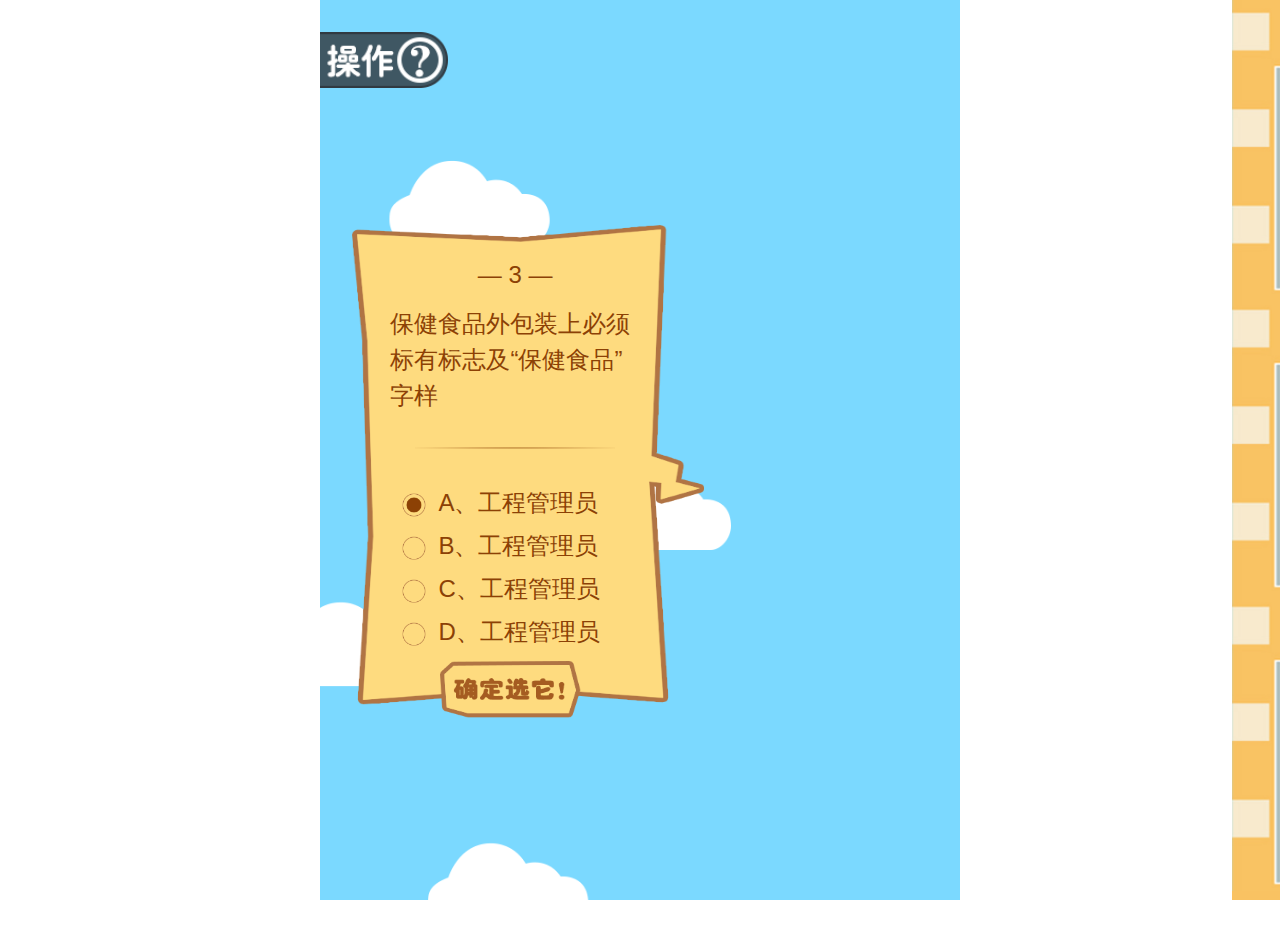
==== question.html @ cba48b80 "法定机构知多啲" ====
<!DOCTYPE html>
<html>
<head>
	<meta charset="utf-8">
	<meta name="viewport" content="width=device-width,initial-scale=1.0,user-scalable=no">
	<title></title>
	<link rel="stylesheet" type="text/css" href="css/format.css">
	<link rel="stylesheet" type="text/css" href="css/question.css">
	<script type="text/javascript" src="js/jquery1.8.3.js"></script>
	<script type="text/javascript" src="js/question.js"></script>
	<script type="text/javascript" src="js/makefontsize.js"></script>
</head>
<body>
	<div class="container">
		<!-- 楼层 -->
		<div class="floor fr">
			<div class="floor_num">
				<div class="num"><span>3F</span></div>
			</div>
			<div class="floor_num">
				<div class="num"><span>2F</span></div>
				<div class="animate">
					<img src="img/animate.gif">
				</div>
			</div>
			<div class="floor_num">
				<div class="num"><span>1F</span></div>
			</div>
		</div>
		<!-- 问题文本框 -->
		<div class="question_block">
			<div class="que_num">
				<p>— <span>3</span> —</p>
			</div>
			<div class="question">
				<p>保健食品外包装上必须标有标志及“保健食品”字样</p>
			</div>
			<div class="solid"></div>
			<form>
				<label for="ans1" class="active"><input type="radio" name="quest1" value="A" id="ans1" checked="checked">A、工程管理员</label>
				<label for="ans2"><input type="radio" name="quest1" value="B" id="ans2">B、工程管理员</label>
				<label for="ans3"><input type="radio" name="quest1" value="C" id="ans3">C、工程管理员</label>
				<label for="ans4"><input type="radio" name="quest1" value="D" id="ans4">D、工程管理员</label>
			</form>
			<button class="submit"></button>
		</div>
		<!-- 云 -->
		<div class="cloud">
			<img src="img/cloud.png">
		</div>
		<!-- 信息栏 -->
		<div class="msg">
			<a href="#"><img src="img/msg.png"></a>
		</div>
		<!-- 答错后显示模拟框 -->
		<div class="fail hid">
			<div class="background"><img src="img/wrong.png"></div>
		</div>
	</div>
</body>
</html>
---- css/format.css ----
/* 
    ���������Ĭ����ʽ 
*/
*{margin:0px;padding:0px;}
body{font-size:12px;font-family:'Microsoft YaHei',Arial,sans-serif;}
img{border:none;}
input,
select,
textarea,
button{outline: none;border:none;}
button:hover{cursor:pointer;}
textarea{resize:none;}
a{text-decoration:none;color:#000000;}/* ������ɫ */
a:hover{color:#f00;}/* ������ɫ */
li{list-style-type:none;}
i{font-style:normal;-webkit-user-select: none;}
.fl{float:left;}
.fr{float:right;}
.hid {display: none !important;}
.clear{clear:both;}
.clearfix:after{content: "";display: table;clear: both;}

/* ���ִ�� */
.container{width: 1200px;margin:auto;}
.section1,.section2,.section3,.section4,.section5,.section6,.section7{margin-top: 30px;}


.fontnormal{font-weight: normal;}
.font8{ font-size:8px;}
.font10{ font-size:10px;}
.font12{font-size:12px;}
.font13{font-size:13px;}
.font14{font-size:14px;}
.font16{font-size:16px;}
.font18{font-size:18px;}
.font20{font-size:20px;}

.marginTop10{margin-top:10px;}
.marginTop20{margin-top:20px;}
.marginTop30{margin-top:30px;}
.marginBottom10{margin-bottom:10px;}
.marginBottom20{margin-bottom:20px;}
.marginBottom30{margin-bottom:30px;}
.marginLeft10{margin-left:10px;}
.marginLeft20{margin-left:20px;}
.marginLeft30{margin-left:30px;}
.marginRight10{margin-right:10px;}
.marginRight20{margin-right:20px;}
.marginRight30{margin-right:30px;}

.paddingTop10{padding-top:10px;}
.paddingTop20{padding-top:20px;}
.paddingBottom10{padding-bottom:10px;}
.paddingBottom20{padding-bottom:20px;}
.paddingLeft10{padding-left:10px;}
.paddingLeft20{padding-left:20px;}
.paddingRight10{padding-right:10px;}
.paddingRight20{padding-right:20px;}


/* -- ���� -- */

.fontArial{font-family:Arial, Helvetica, sans-serif}
.bold{font-weight:bold;}

/* color */

.red{color:#f00;}
.redDeep{color:#400000;}
.purple{color:#9932cd;}
.magenta{color:#f0f;}
.blue{color:#00f;}
.blue0{color:#007acb;}
.orange{color:#f60;}
.green{color:#0f0;}
.yellow{color:#ff0;}
.white{color:#fff;}
.black{color:#000;}
.gray3{color:#333;}
.gray4{color:#4e4e4e;}
.gray6{color:#666;}
.gray7{color:#727272;}
.gray9{color:#999;}
.grayC{color:#ccc;}

/* text */

.textAlignLeft{text-align:left;}
.textAlignRight{text-align:right;}
.textAlignCenter{text-align:center;}
.valignMiddle{vertical-align:middle;}

/* link color */

a.a_red{color:#f00;}
a.a_red:hover{color:#f00;}
a.a_purple{color:#90f;}
a.a_purple:hover{color:#90f;}
a.a_magenta{color:#f0f;}
a.a_magenta:hover{color:#f0f;}
a.a_blue{color:#00f;}
a.a_blue:hover{color:#00f;}
a.a_blue0{color:#007acb;}
a.a_blue0:hover{color:#007acb;}
a.a_orange{color:#f60;}
a.a_orange:hover{color:#f60;}
a.a_orange0{color:#f0870c;}
a.a_orange0:hover{color:#f0870c;}
a.a_green{color:#0f0}
a.a_green:hover{color:#0f0;}
a.a_yellow{color:#ff0;}
a.a_yellow:hover{color:#ff0;}
a.a_white{color:#fff;}
a.a_white:hover{color:#fff;}
a.a_black{color:#000;}
a.a_black:hover{color:#000;}
a.a_gray3{color:#333;}
a.a_gray3:hover{color:#333;}
a.a_gray4{color:#4e4e4e;}
a.a_gray4:hover{color:#4e4e4e;}
a.a_gray6{color:#666;}
a.a_gray6:hover{color:#666;}
a.a_gray9{color:#999;}
a.a_gray9:hover{color:#999;}

/* color */

.c757575{color:#757575;}

/*��ҳ��ʽ*/

.art_pagelist{line-height:30px; width:590px; text-align:center; padding:12px 0 12px 16px;}
.art_pagelist li{ display:inline; line-height:17px; margin-right:10px; font-family:"Tahoma"; font-size:14px;}
.art_pagelist li a{ border-bottom:1px solid #EEE; color:#666; padding:2px 4px;}
.art_pagelist li a:hover{ border-bottom:2px solid #FF6633; color:#FF6633;}
.art_pagelist li a.nohover{ border-bottom:1px solid #EEE; color:#666;}
.art_pagelist li.thisclass a{ border-bottom:2px solid #b60000; color:#b60000; font-weight:bold; padding:2px 4px 1px;}
---- css/question.css ----
html{background-color: #fff}
body{
	position: relative;
	background-color:#7bd9ff;
	height: 100vh;
	z-index: -10000;
	overflow: hidden;
}
/* 楼层 */
.floor{
	position: relative;
	height: 100vh;
	width: 4.5rem;
	background-color: #f9c262;
}
.floor_num{
	position: relative;
	background-image: url('../img/top.jpg');
	background-repeat: no-repeat;
	background-size: 100% 100%;
	width: 100%;
	height: 33%;
}
.floor_num .num{
	color:#e0a577;
	position: absolute;
	width: 1rem;
	text-align: center;
	top:35%;
	left:33%;
}
.floor .animate{
	position: absolute;
	left:14%;
	bottom:1.5%;
}
.floor .animate img{
	height: 2rem;
}
/* 问题文本框 */
.question_block {
	box-sizing: border-box;
	padding:0.5rem 1rem 0px 0.6rem;
	color: #8c4105;
	position: absolute;
	top:25%;
	left:5%;
	background-image: url('../img/textframe.png');
	background-repeat: no-repeat;
	background-size: 100% 100%;
	width: 55%;
	z-index: 2;
	padding-bottom:0.8rem;
	line-height: 1.5em;
}
.question_block .que_num{
	text-align: center;
	margin-bottom: 0.2rem;
}
.question_block .solid{
	margin:0.5rem auto 0.5rem auto;
	width: 80%;
	height:3px;
	background-image: url('../img/solid.png');
	background-size: 100%;
}
.question_block label{
	margin-left: 0.5em;
	text-indent:1.5em;
	line-height: 1.8em;
	display: block;
	background-image: url('../img/noactive.png');
	background-size: 1em;
	background-repeat: no-repeat;
	background-position: 0em 0.5em;
}
.question_block label.active{
	background-image: url('../img/active.png');
}
.question_block input{
	display: none;
}
.question_block button {
	display: block;
	width: 40%;
	height: 12%;
	position: absolute;
	bottom: -1em;
	left: 25%;
	background-color: transparent;
	background-image: url('../img/btn.png');
	background-size: 100% 100%;
}
/* 云 */
.cloud {
	position: absolute;
	top:2.5rem;
	left: -1rem;
	z-index: -10;
}
.cloud img{
	height: 12rem;
}
/* 操作按钮 */
.msg {
	padding-top: 0.5rem;
}
.msg img{
	width: 2rem;
}
/* 答错模拟框 */
.fail {
	position: absolute;
	top: 0;
	bottom: 0;
	width: 10rem;
	height: 100vh;
	background-color: rgba(0,0,0,.7);
	z-index: 100000;
}
.fail img{
	width: 8rem;
	height: 10rem;
	margin-left: 1rem;
	position: absolute;
	top:0;
	bottom:0;
	margin-top: auto;
	margin-bottom: auto
}
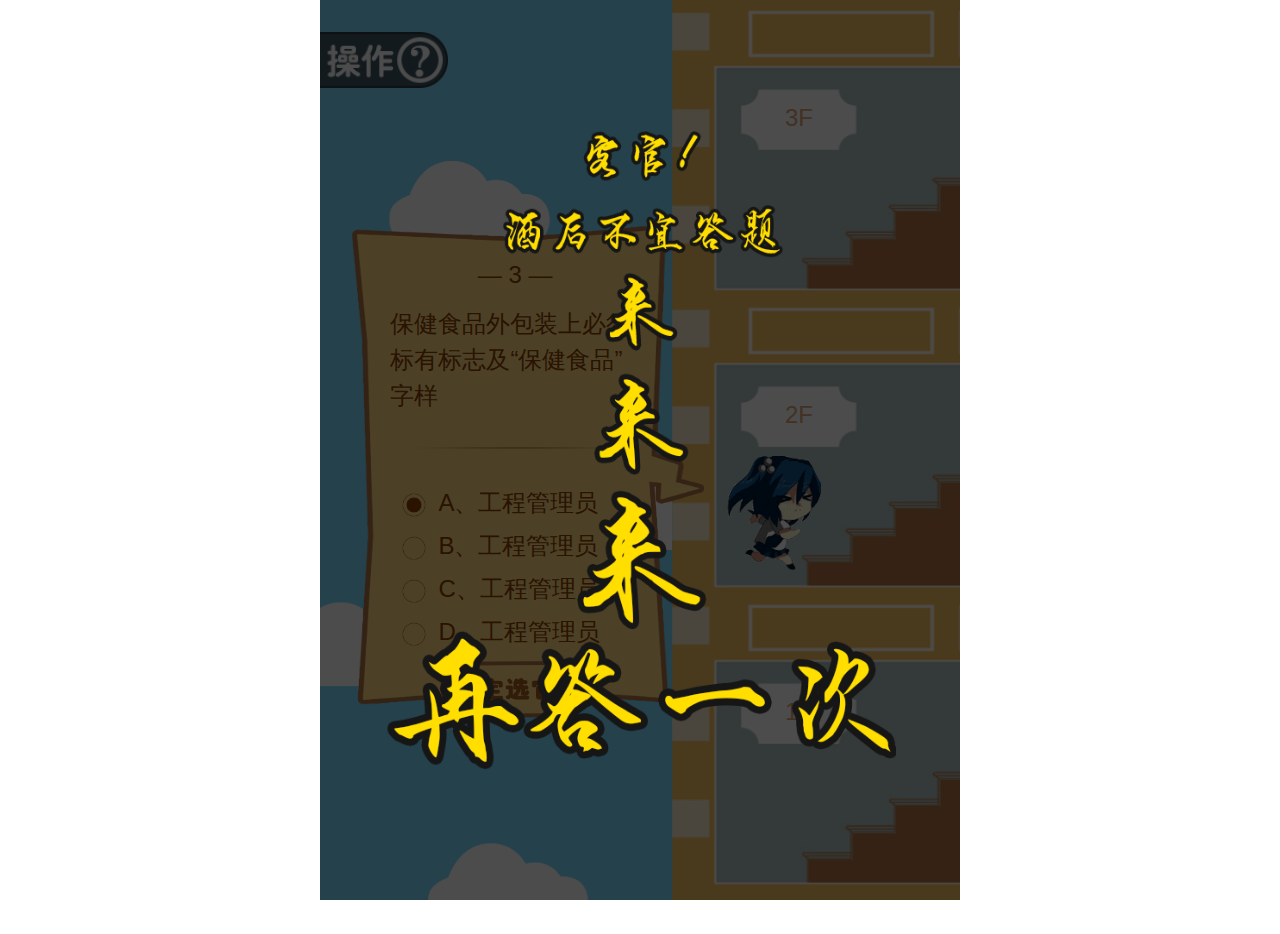
==== commit 4aa1b560: "perfect" ====
--- a/question.html
+++ b/question.html
@@ -52,8 +52,9 @@
 		<div class="msg">
 			<a href="#"><img src="img/msg.png"></a>
 		</div>
-		<!-- 答错后显示模拟框 -->
-		<div class="fail hid">
+
+		<!-- 答错后显示的模拟框 -->
+		<div class="fail">
 			<div class="background"><img src="img/wrong.png"></div>
 		</div>
 	</div>
--- a/css/format.css
+++ b/css/format.css
@@ -21,7 +21,6 @@
 .clearfix:after{content: "";display: table;clear: both;}
 
 /* ���ִ�� */
-.container{width: 1200px;margin:auto;}
 .section1,.section2,.section3,.section4,.section5,.section6,.section7{margin-top: 30px;}
 
 
